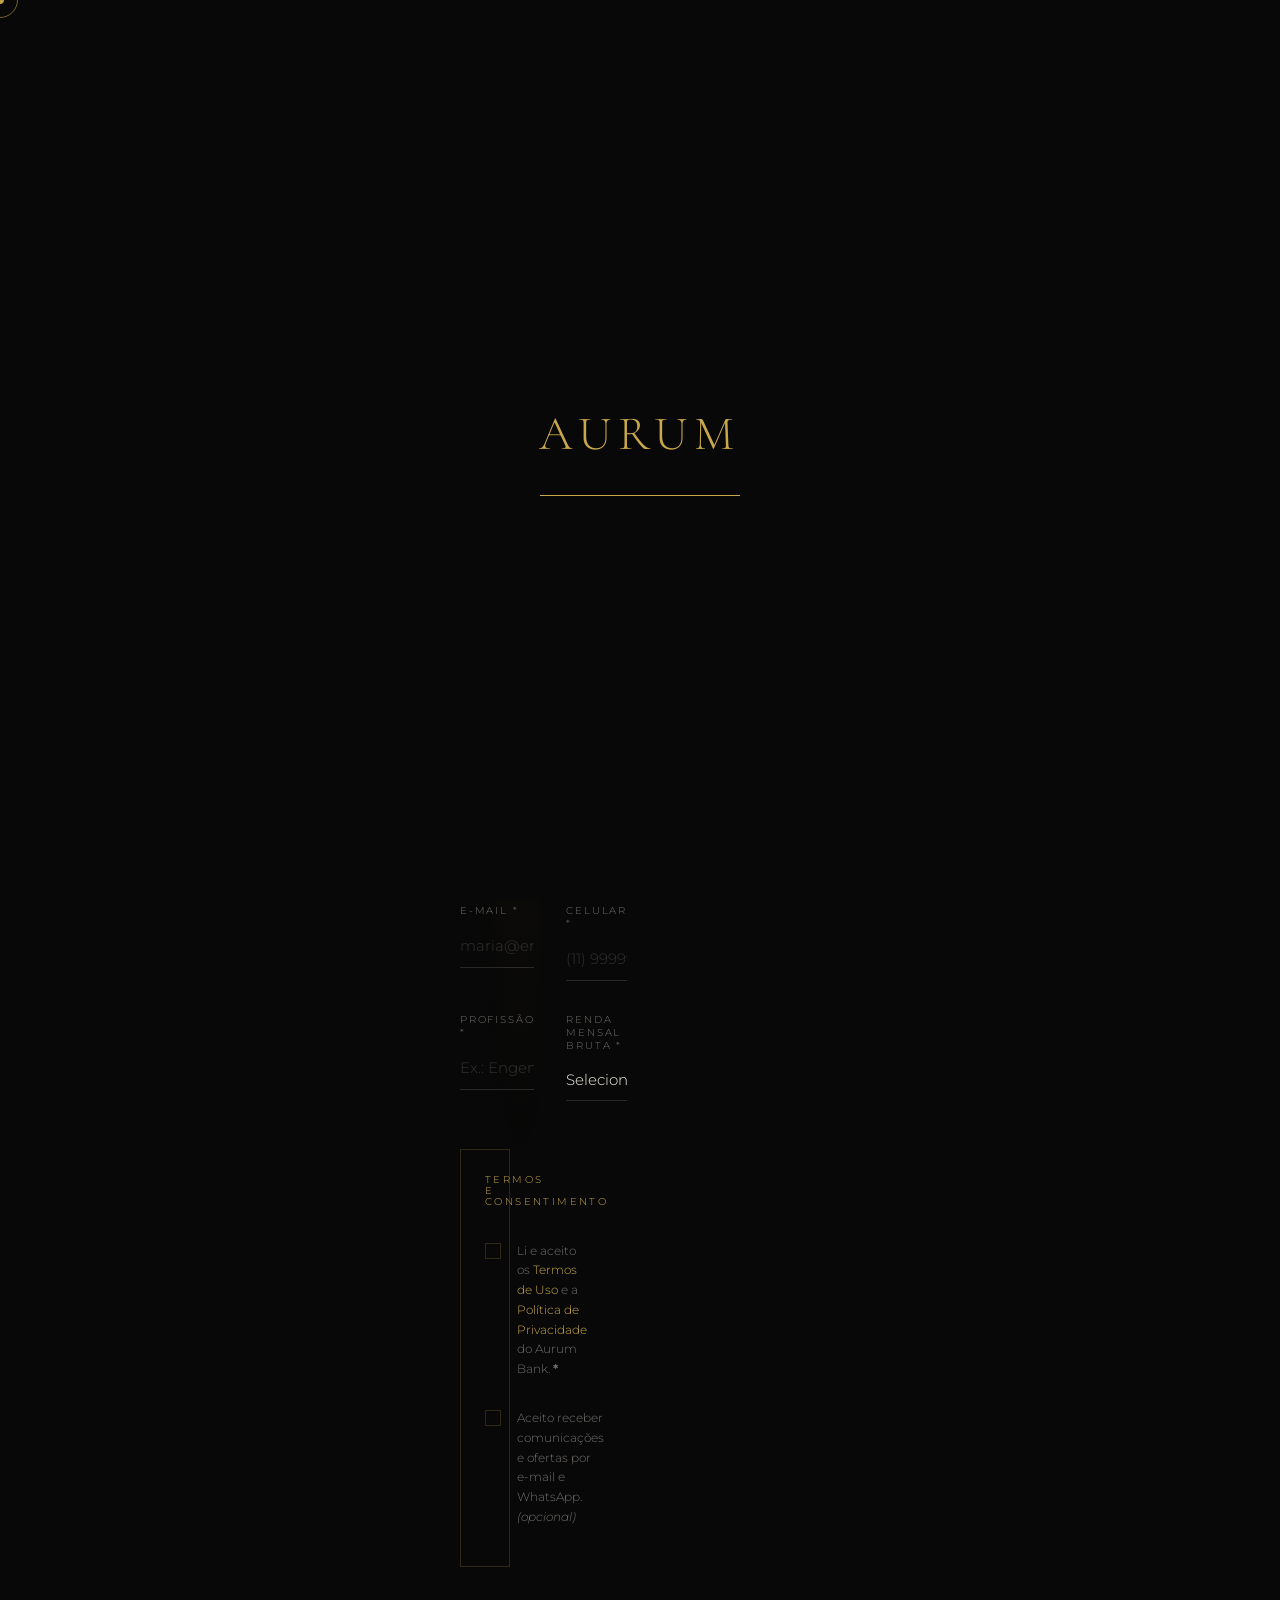
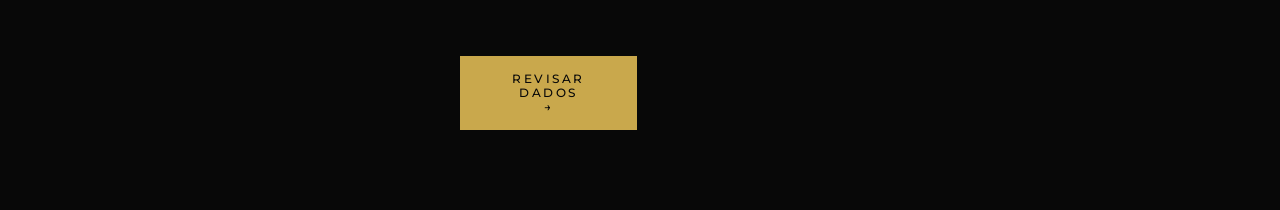
==== cadastro.html @ 5c45ebaf "terceira commit" ====
<!DOCTYPE html>
<html lang="pt-BR">
<head>
<meta charset="UTF-8">
<meta name="viewport" content="width=device-width, initial-scale=1.0">
<title>AURUM BANK — Cadastro de Cliente</title>
<link href="https://fonts.googleapis.com/css2?family=Cormorant+Garamond:ital,wght@0,300;0,400;0,600;1,300;1,400&family=Montserrat:wght@300;400;500;600&display=swap" rel="stylesheet">
<link rel="stylesheet" href="stylecadastro.css">
</head>
<body>
 
<div id="loader">
  <div class="loader-logo">AURUM</div>
  <div class="loader-bar"></div>
</div>
 
<div class="cursor">
  <div class="cursor-dot"></div>
  <div class="cursor-ring"></div>
</div>
 
<nav id="nav">
  <a href="banco_aurum.html" class="nav-logo">AURUM <span>BANK</span></a>
  <a href="banco_aurum.html" class="nav-back">Voltar ao site</a>
</nav>
 
<div class="page">
 
  <aside class="sidebar">
    <div class="sidebar-tag">Novo Cliente</div>
    <h1 class="sidebar-title">Abra sua<br><em>conta agora</em></h1>
    <p class="sidebar-desc">Processo 100% digital, sem burocracia. Preencha seus dados e nossa equipe entrará em contato em até 24 horas.</p>
 
    <div class="steps-nav">
      <div class="step-item active" data-step="1">
        <div class="step-num">1</div>
        <div>
          <div class="step-name">Identificação</div>
          <div class="step-sub">Dados pessoais e adicionais</div>
        </div>
      </div>
      <div class="step-item" data-step="2">
        <div class="step-num">2</div>
        <div>
          <div class="step-name">Revisão & Envio</div>
          <div class="step-sub">Confirme e finalize o cadastro</div>
        </div>
      </div>
    </div>
 
    <div class="progress-track"><div class="progress-fill" id="pBar" style="width:50%"></div></div>
 
    <div class="sidebar-footer">
      <div class="sidebar-secure">Conexão segura · Criptografia 256-bit</div>
    </div>
  </aside>
 
  <main class="main">
 
    <!-- PANEL 1 — Identificação -->
    <div class="panel active" id="panel1">
      <div class="panel-header">
        <div class="panel-step">Etapa 01 / 02</div>
        <h2 class="panel-title">Dados <em>pessoais</em></h2>
      </div>
 
      <div class="section-label">Informações básicas</div>
      <div class="form-grid form-grid-2">
        <div class="field field-full" id="f-nome">
          <label>Nome completo *</label>
          <input type="text" id="nome" placeholder="Ex.: Maria Fernanda Souza">
          <span class="field-error">Informe nome e sobrenome</span>
        </div>
        <div class="field" id="f-cpf">
          <label>CPF *</label>
          <div class="input-row">
            <input type="text" id="cpf" placeholder="000.000.000-00" maxlength="14">
            <div class="cpf-badge" id="cpfBadge"></div>
          </div>
          <span class="field-error">CPF inválido</span>
        </div>
        <div class="field" id="f-nasc">
          <label>Data de nascimento *</label>
          <input type="date" id="nasc">
          <span class="field-error">Informe uma data válida</span>
        </div>
        <div class="field">
          <label>Gênero</label>
          <select id="sexo">
            <option value="">Selecione</option>
            <option>Masculino</option>
            <option>Feminino</option>
            <option>Não-binário</option>
            <option>Prefiro não informar</option>
          </select>
        </div>
        <div class="field field-full">
          <label>Nacionalidade *</label>
          <div class="radio-group">
            <label class="radio-opt selected"><input type="radio" name="nac" value="Brasileiro" checked><div class="radio-dot"><div class="radio-inner"></div></div>Brasileiro</label>
            <label class="radio-opt"><input type="radio" name="nac" value="Estrangeiro"><div class="radio-dot"><div class="radio-inner"></div></div>Estrangeiro</label>
          </div>
        </div>
      </div>
 
      <div class="section-label">Dados adicionais</div>
      <div class="form-grid form-grid-2">
        <div class="field" id="f-email">
          <label>E-mail *</label>
          <input type="email" id="email" placeholder="maria@email.com">
          <span class="field-error">Informe um e-mail válido</span>
        </div>
        <div class="field" id="f-tel">
          <label>Celular *</label>
          <input type="text" id="tel" placeholder="(11) 99999-9999" maxlength="15">
          <span class="field-error">Número inválido</span>
        </div>
        <div class="field" id="f-prof">
          <label>Profissão *</label>
          <input type="text" id="prof" placeholder="Ex.: Engenheiro, Empresário...">
          <span class="field-error">Informe sua profissão</span>
        </div>
        <div class="field" id="f-renda">
          <label>Renda mensal bruta *</label>
          <select id="renda">
            <option value="">Selecione a faixa</option>
            <option>Até R$ 3.000</option>
            <option>R$ 3.001 – R$ 6.000</option>
            <option>R$ 6.001 – R$ 15.000</option>
            <option>R$ 15.001 – R$ 30.000</option>
            <option>R$ 30.001 – R$ 100.000</option>
            <option>Acima de R$ 100.000</option>
          </select>
          <span class="field-error">Selecione sua faixa de renda</span>
        </div>
      </div>
 
      <div class="terms-block">
        <div class="terms-title">Termos e consentimento</div>
        <div class="term-row" id="trTermos">
          <input type="checkbox" id="chkTermos">
          <div class="term-box"><span class="term-tick">✓</span></div>
          <div class="term-label">Li e aceito os <span class="term-gold">Termos de Uso</span> e a <span class="term-gold">Política de Privacidade</span> do Aurum Bank. <strong>*</strong></div>
        </div>
        <div class="term-row" id="trMkt">
          <input type="checkbox" id="chkMkt">
          <div class="term-box"><span class="term-tick">✓</span></div>
          <div class="term-label">Aceito receber comunicações e ofertas por e-mail e WhatsApp. <em>(opcional)</em></div>
        </div>
        <div id="termsErr">Você precisa aceitar os Termos de Uso para continuar.</div>
      </div>
 
      <div class="form-actions">
        <div></div>
        <button class="btn-next" onclick="goReview()">Revisar dados →</button>
      </div>
    </div>
 
    <!-- PANEL 2 — Revisão & Envio -->
    <div class="panel" id="panel2">
      <div class="panel-header">
        <div class="panel-step">Etapa 02 / 02</div>
        <h2 class="panel-title">Revise &amp; <em>confirme</em></h2>
      </div>
 
      <div class="review-hero">
        <div class="review-avatar" id="revAvatar">—</div>
        <div>
          <div class="review-name" id="revNome">—</div>
          <div class="review-badges" id="revBadges"></div>
        </div>
      </div>
 
      <div class="review-block">
        <div class="review-block-title">Informações básicas</div>
        <div id="sumBasico"></div>
      </div>
 
      <div class="review-block">
        <div class="review-block-title">Dados adicionais</div>
        <div id="sumAdicional"></div>
      </div>
 
      <div class="form-actions">
        <button class="btn-back" onclick="goBack()"><span class="line"></span> Corrigir dados</button>
        <button class="btn-next" onclick="submitForm()">Confirmar cadastro ✓</button>
      </div>
    </div>
 
    <!-- SUCCESS -->
    <div class="panel" id="panelOk">
      <div class="success-panel">
        <div class="success-ring"><div class="success-check">✓</div></div>
        <h2 class="success-title">Cadastro<br><em>realizado!</em></h2>
        <p class="success-desc">Suas informações foram recebidas com sucesso. Nossa equipe entrará em contato em até <strong style="color:var(--white);font-weight:400">24 horas</strong> no e-mail informado para concluir a abertura da sua conta.</p>
        <div class="protocol" id="protNum">AURUM-2025-000000</div>
        <div class="success-note">Guarde este número de protocolo para acompanhar o status do seu cadastro.</div>
        <div class="success-actions">
          <a href="banco_aurum.html" class="btn-next" style="text-decoration:none;display:inline-block;">Voltar ao site</a>
          <a href="banco_aurum.html" class="btn-ghost-link">Conhecer planos</a>
        </div>
      </div>
    </div>
 
  </main>
</div>
 
<script src="scriptcadastro.js">
---- stylecadastro.css ----
:root {
    --gold: #C9A84C;
    --gold-light: #E8C97A;
    --gold-dark: #8A6A1F;
    --black: #080808;
    --deep: #0D0D0D;
    --surface: #141414;
    --surface2: #1C1C1C;
    --border: rgba(201,168,76,0.2);
    --white: #F5F0E8;
    --muted: rgba(245,240,232,0.45);
    --error: #E05252;
    --font-display: 'Cormorant Garamond', Georgia, serif;
    --font-body: 'Montserrat', sans-serif;
  }
 
  *, *::before, *::after { margin: 0; padding: 0; box-sizing: border-box; }
  html { scroll-behavior: smooth; }
 
  body {
    background: var(--black);
    color: var(--white);
    font-family: var(--font-body);
    font-weight: 300;
    min-height: 100vh;
    cursor: none;
    overflow-x: hidden;
  }
 
  body::before {
    content: '';
    position: fixed; inset: 0; z-index: 0; pointer-events: none;
    opacity: 0.025;
    background-image: url("data:image/svg+xml,%3Csvg viewBox='0 0 256 256' xmlns='http://www.w3.org/2000/svg'%3E%3Cfilter id='n'%3E%3CfeTurbulence type='fractalNoise' baseFrequency='0.9' numOctaves='4' stitchTiles='stitch'/%3E%3C/filter%3E%3Crect width='100%25' height='100%25' filter='url(%23n)'/%3E%3C/svg%3E");
    background-size: 180px;
  }
 
  .cursor { position: fixed; top: 0; left: 0; pointer-events: none; z-index: 9999; mix-blend-mode: difference; }
  .cursor-dot { width: 8px; height: 8px; background: var(--gold); border-radius: 50%; position: absolute; transform: translate(-50%,-50%); }
  .cursor-ring { width: 36px; height: 36px; border: 1px solid var(--gold); border-radius: 50%; position: absolute; transform: translate(-50%,-50%); transition: all 0.18s ease; opacity: 0.6; }
 
  ::-webkit-scrollbar { width: 4px; }
  ::-webkit-scrollbar-track { background: var(--black); }
  ::-webkit-scrollbar-thumb { background: var(--gold-dark); border-radius: 2px; }
 
  nav {
    position: fixed; top: 0; left: 0; right: 0; z-index: 100;
    display: flex; align-items: center; justify-content: space-between;
    padding: 28px 60px; transition: all 0.4s ease;
  }
  nav.scrolled { background: rgba(8,8,8,0.94); backdrop-filter: blur(20px); padding: 18px 60px; border-bottom: 1px solid var(--border); }
  .nav-logo { font-family: var(--font-display); font-size: 1.7rem; font-weight: 600; letter-spacing: 0.12em; color: var(--gold); text-decoration: none; }
  .nav-logo span { color: var(--white); font-weight: 300; }
  .nav-back { font-size: 0.68rem; letter-spacing: 0.2em; text-transform: uppercase; color: var(--muted); text-decoration: none; display: flex; align-items: center; gap: 10px; transition: color 0.3s; cursor: none; }
  .nav-back:hover { color: var(--white); }
  .nav-back::before { content: '←'; }
 
  #loader { position: fixed; inset: 0; z-index: 9998; background: var(--black); display: flex; align-items: center; justify-content: center; flex-direction: column; gap: 32px; transition: opacity 0.8s ease, visibility 0.8s ease; }
  #loader.hidden { opacity: 0; visibility: hidden; }
  .loader-logo { font-family: var(--font-display); font-size: 3rem; color: var(--gold); letter-spacing: 0.15em; font-weight: 300; }
  .loader-bar { width: 200px; height: 1px; background: var(--border); position: relative; overflow: hidden; }
  .loader-bar::after { content: ''; position: absolute; inset: 0; background: var(--gold); animation: loadBar 1.5s ease forwards; }
  @keyframes loadBar { from { transform: translateX(-100%); } to { transform: translateX(0); } }
 
  .page { min-height: 100vh; display: grid; grid-template-columns: 380px 1fr; }
 
  .sidebar {
    position: fixed; top: 0; left: 0; bottom: 0; width: 380px;
    background: var(--deep); border-right: 1px solid var(--border);
    display: flex; flex-direction: column;
    padding: 120px 52px 52px; z-index: 10; overflow: hidden;
  }
  .sidebar::before {
    content: ''; position: absolute; bottom: -100px; right: -80px;
    width: 300px; height: 300px;
    background: radial-gradient(circle, rgba(201,168,76,0.06) 0%, transparent 70%);
    pointer-events: none;
  }
  .sidebar-tag { font-size: 0.62rem; letter-spacing: 0.3em; text-transform: uppercase; color: var(--gold); margin-bottom: 20px; display: flex; align-items: center; gap: 10px; }
  .sidebar-tag::before { content: ''; display: block; width: 28px; height: 1px; background: var(--gold); }
  .sidebar-title { font-family: var(--font-display); font-size: 2.6rem; font-weight: 300; line-height: 1.1; margin-bottom: 20px; }
  .sidebar-title em { font-style: italic; color: var(--gold); display: block; }
  .sidebar-desc { font-size: 0.75rem; color: var(--muted); line-height: 1.9; margin-bottom: 52px; }
 
  .steps-nav { display: flex; flex-direction: column; }
  .step-item { display: flex; align-items: flex-start; gap: 16px; padding: 18px 0; border-bottom: 1px solid var(--border); opacity: 0.35; transition: opacity 0.4s; }
  .step-item:first-child { border-top: 1px solid var(--border); }
  .step-item.active { opacity: 1; }
  .step-item.done { opacity: 0.65; }
  .step-num { width: 28px; height: 28px; border-radius: 50%; border: 1px solid var(--border); display: flex; align-items: center; justify-content: center; font-size: 0.65rem; color: var(--muted); flex-shrink: 0; transition: all 0.3s; }
  .step-item.active .step-num { border-color: var(--gold); color: var(--gold); background: rgba(201,168,76,0.08); }
  .step-item.done .step-num { background: var(--gold); border-color: var(--gold); color: var(--black); }
  .step-name { font-size: 0.78rem; font-weight: 500; margin-bottom: 4px; color: var(--muted); }
  .step-item.active .step-name { color: var(--white); }
  .step-sub { font-size: 0.64rem; color: var(--muted); letter-spacing: 0.04em; }
 
  .progress-track { height: 2px; background: var(--border); margin: 32px 0 0; }
  .progress-fill { height: 100%; background: var(--gold); transition: width 0.5s ease; }
  .sidebar-footer { margin-top: auto; }
  .sidebar-secure { display: flex; align-items: center; gap: 10px; font-size: 0.65rem; color: var(--muted); letter-spacing: 0.08em; padding-top: 32px; border-top: 1px solid var(--border); }
  .sidebar-secure::before { content: '🔒'; font-size: 0.8rem; }
 
  .main { margin-left: 380px; min-height: 100vh; padding: 120px 80px 80px; position: relative; }
  .main::before { content: ''; position: absolute; top: 0; right: 0; width: 60%; height: 100%; background: radial-gradient(ellipse 80% 50% at 80% 30%, rgba(201,168,76,0.04) 0%, transparent 70%); pointer-events: none; }
 
  .panel { display: none; animation: panelIn 0.45s ease; }
  .panel.active { display: block; }
  @keyframes panelIn { from { opacity: 0; transform: translateX(24px); } to { opacity: 1; transform: translateX(0); } }
 
  .panel-header { margin-bottom: 52px; }
  .panel-step { font-size: 0.62rem; letter-spacing: 0.3em; text-transform: uppercase; color: var(--gold); margin-bottom: 12px; }
  .panel-title { font-family: var(--font-display); font-size: 2.6rem; font-weight: 300; line-height: 1.1; }
  .panel-title em { font-style: italic; color: var(--gold); }
 
  .section-label { font-size: 0.6rem; letter-spacing: 0.28em; text-transform: uppercase; color: var(--gold); margin-bottom: 28px; margin-top: 48px; padding-bottom: 12px; border-bottom: 1px solid var(--border); }
  .section-label:first-child { margin-top: 0; }
 
  .form-grid { display: grid; gap: 32px; }
  .form-grid-2 { grid-template-columns: 1fr 1fr; }
  .field-full { grid-column: 1 / -1; }
 
  .field { display: flex; flex-direction: column; gap: 8px; }
  .field label { font-size: 0.63rem; letter-spacing: 0.18em; text-transform: uppercase; color: var(--muted); }
  .field.has-error label { color: var(--error); }
  .field input, .field select { background: transparent; border: none; border-bottom: 1px solid rgba(245,240,232,0.14); color: var(--white); font-family: var(--font-body); font-size: 0.92rem; font-weight: 300; padding: 12px 0; outline: none; transition: border-color 0.3s; width: 100%; cursor: none; -webkit-appearance: none; appearance: none; }
  .field select { background: var(--black); }
  .field select option { background: var(--surface2); color: var(--white); }
  .field input::placeholder { color: rgba(245,240,232,0.18); }
  .field input:focus, .field select:focus { border-bottom-color: var(--gold); }
  .field.has-error input, .field.has-error select { border-bottom-color: var(--error); }
  .field-error { font-size: 0.63rem; color: var(--error); display: none; }
  .field.has-error .field-error { display: block; }
 
  .input-row { position: relative; }
  .input-row input { padding-right: 32px; }
  .cpf-badge { position: absolute; right: 0; top: 50%; transform: translateY(-50%); width: 20px; height: 20px; border-radius: 50%; display: none; align-items: center; justify-content: center; font-size: 0.58rem; font-weight: 600; }
 
  .radio-group { display: flex; gap: 10px; flex-wrap: wrap; padding-top: 4px; }
  .radio-opt { display: flex; align-items: center; gap: 10px; border: 1px solid var(--border); padding: 10px 20px; cursor: none; transition: all 0.25s; font-size: 0.76rem; color: var(--muted); }
  .radio-opt input { display: none; }
  .radio-opt.selected { border-color: var(--gold); color: var(--white); background: rgba(201,168,76,0.06); }
  .radio-dot { width: 12px; height: 12px; border-radius: 50%; border: 1px solid currentColor; display: flex; align-items: center; justify-content: center; flex-shrink: 0; }
  .radio-inner { width: 6px; height: 6px; border-radius: 50%; background: var(--gold); display: none; }
  .radio-opt.selected .radio-inner { display: block; }
 
  .terms-block { border: 1px solid var(--border); padding: 24px; margin-top: 48px; }
  .terms-title { font-size: 0.6rem; letter-spacing: 0.25em; text-transform: uppercase; color: var(--gold); margin-bottom: 20px; }
  .term-row { display: flex; align-items: flex-start; gap: 16px; padding: 14px 0; border-bottom: 1px solid var(--border); cursor: none; }
  .term-row:last-child { border-bottom: none; padding-bottom: 0; }
  .term-row input { display: none; }
  .term-box { width: 16px; height: 16px; border: 1px solid var(--border); flex-shrink: 0; margin-top: 2px; display: flex; align-items: center; justify-content: center; transition: all 0.2s; }
  .term-row.checked .term-box { background: var(--gold); border-color: var(--gold); }
  .term-tick { font-size: 0.58rem; color: var(--black); display: none; }
  .term-row.checked .term-tick { display: block; }
  .term-label { font-size: 0.75rem; color: var(--muted); line-height: 1.65; }
  .term-row.checked .term-label { color: var(--white); }
  .term-gold { color: var(--gold); }
  #termsErr { font-size: 0.63rem; color: var(--error); display: none; margin-top: 10px; }
 
  .form-actions { display: flex; align-items: center; justify-content: space-between; padding-top: 44px; margin-top: 44px; border-top: 1px solid var(--border); }
  .btn-back { background: transparent; border: none; color: var(--muted); font-family: var(--font-body); font-size: 0.68rem; letter-spacing: 0.15em; text-transform: uppercase; cursor: none; transition: color 0.3s; display: flex; align-items: center; gap: 12px; }
  .btn-back:hover { color: var(--white); }
  .btn-back .line { display: block; width: 24px; height: 1px; background: currentColor; transition: width 0.3s; }
  .btn-back:hover .line { width: 40px; }
  .btn-next { background: var(--gold); color: var(--black); border: none; padding: 16px 52px; font-family: var(--font-body); font-size: 0.72rem; font-weight: 500; letter-spacing: 0.22em; text-transform: uppercase; cursor: none; transition: opacity 0.3s; }
  .btn-next:hover { opacity: 0.86; }
 
  /* REVIEW */
  .review-hero { display: flex; align-items: center; gap: 24px; margin-bottom: 52px; padding-bottom: 44px; border-bottom: 1px solid var(--border); }
  .review-avatar { width: 72px; height: 72px; border-radius: 50%; background: rgba(201,168,76,0.08); border: 1px solid var(--gold); display: flex; align-items: center; justify-content: center; font-family: var(--font-display); font-size: 1.6rem; color: var(--gold); flex-shrink: 0; }
  .review-name { font-family: var(--font-display); font-size: 2rem; font-weight: 300; margin-bottom: 10px; }
  .review-badges { display: flex; gap: 8px; flex-wrap: wrap; }
  .badge { font-size: 0.58rem; letter-spacing: 0.15em; text-transform: uppercase; padding: 4px 12px; border: 1px solid var(--border); color: var(--muted); }
  .badge-gold { border-color: var(--gold); color: var(--gold); }
 
  .review-block { margin-bottom: 44px; }
  .review-block-title { font-size: 0.6rem; letter-spacing: 0.28em; text-transform: uppercase; color: var(--gold); margin-bottom: 20px; padding-bottom: 12px; border-bottom: 1px solid var(--border); }
  .review-row { display: flex; justify-content: space-between; align-items: baseline; padding: 13px 0; border-bottom: 1px solid rgba(245,240,232,0.06); }
  .review-row:last-child { border-bottom: none; }
  .rk { font-size: 0.66rem; letter-spacing: 0.08em; color: var(--muted); }
  .rv { font-size: 0.8rem; color: var(--white); text-align: right; max-width: 58%; }
 
  /* SUCCESS */
  .success-panel { text-align: center; padding: 80px 0 60px; }
  .success-ring { width: 88px; height: 88px; border: 1px solid var(--gold); border-radius: 50%; margin: 0 auto 44px; display: flex; align-items: center; justify-content: center; position: relative; animation: ringPulse 2.5s ease-in-out infinite; }
  .success-ring::before { content: ''; position: absolute; inset: -10px; border-radius: 50%; border: 1px solid var(--border); }
  @keyframes ringPulse { 0%,100%{ box-shadow: 0 0 0 0 rgba(201,168,76,0.15); } 50%{ box-shadow: 0 0 0 14px rgba(201,168,76,0); } }
  .success-check { font-size: 2.2rem; }
  .success-title { font-family: var(--font-display); font-size: 3.2rem; font-weight: 300; line-height: 1.05; margin-bottom: 20px; }
  .success-title em { font-style: italic; color: var(--gold); display: block; }
  .success-desc { font-size: 0.78rem; color: var(--muted); line-height: 2; max-width: 420px; margin: 0 auto 44px; }
  .protocol { display: inline-block; border: 1px solid var(--border); padding: 16px 40px; margin-bottom: 12px; font-size: 0.82rem; letter-spacing: 0.22em; color: var(--gold); font-family: var(--font-body); }
  .success-note { font-size: 0.67rem; color: var(--muted); margin-bottom: 44px; letter-spacing: 0.05em; }
  .success-actions { display: flex; gap: 16px; justify-content: center; flex-wrap: wrap; }
  .btn-ghost-link { background: transparent; border: 1px solid var(--border); color: var(--muted); padding: 14px 36px; font-family: var(--font-body); font-size: 0.68rem; letter-spacing: 0.18em; text-transform: uppercase; text-decoration: none; transition: all 0.3s; display: inline-block; cursor: none; }
  .btn-ghost-link:hover { border-color: var(--gold); color: var(--white); }
 
  @media (max-width: 1100px) {
    .page { grid-template-columns: 1fr; }
    .sidebar { position: relative; width: 100%; padding: 100px 32px 40px; }
    .main { margin-left: 0; padding: 40px 32px 60px; }
    nav { padding: 20px 32px; }
    nav.scrolled { padding: 14px 32px; }
    .form-grid-2 { grid-template-columns: 1fr; }
  }
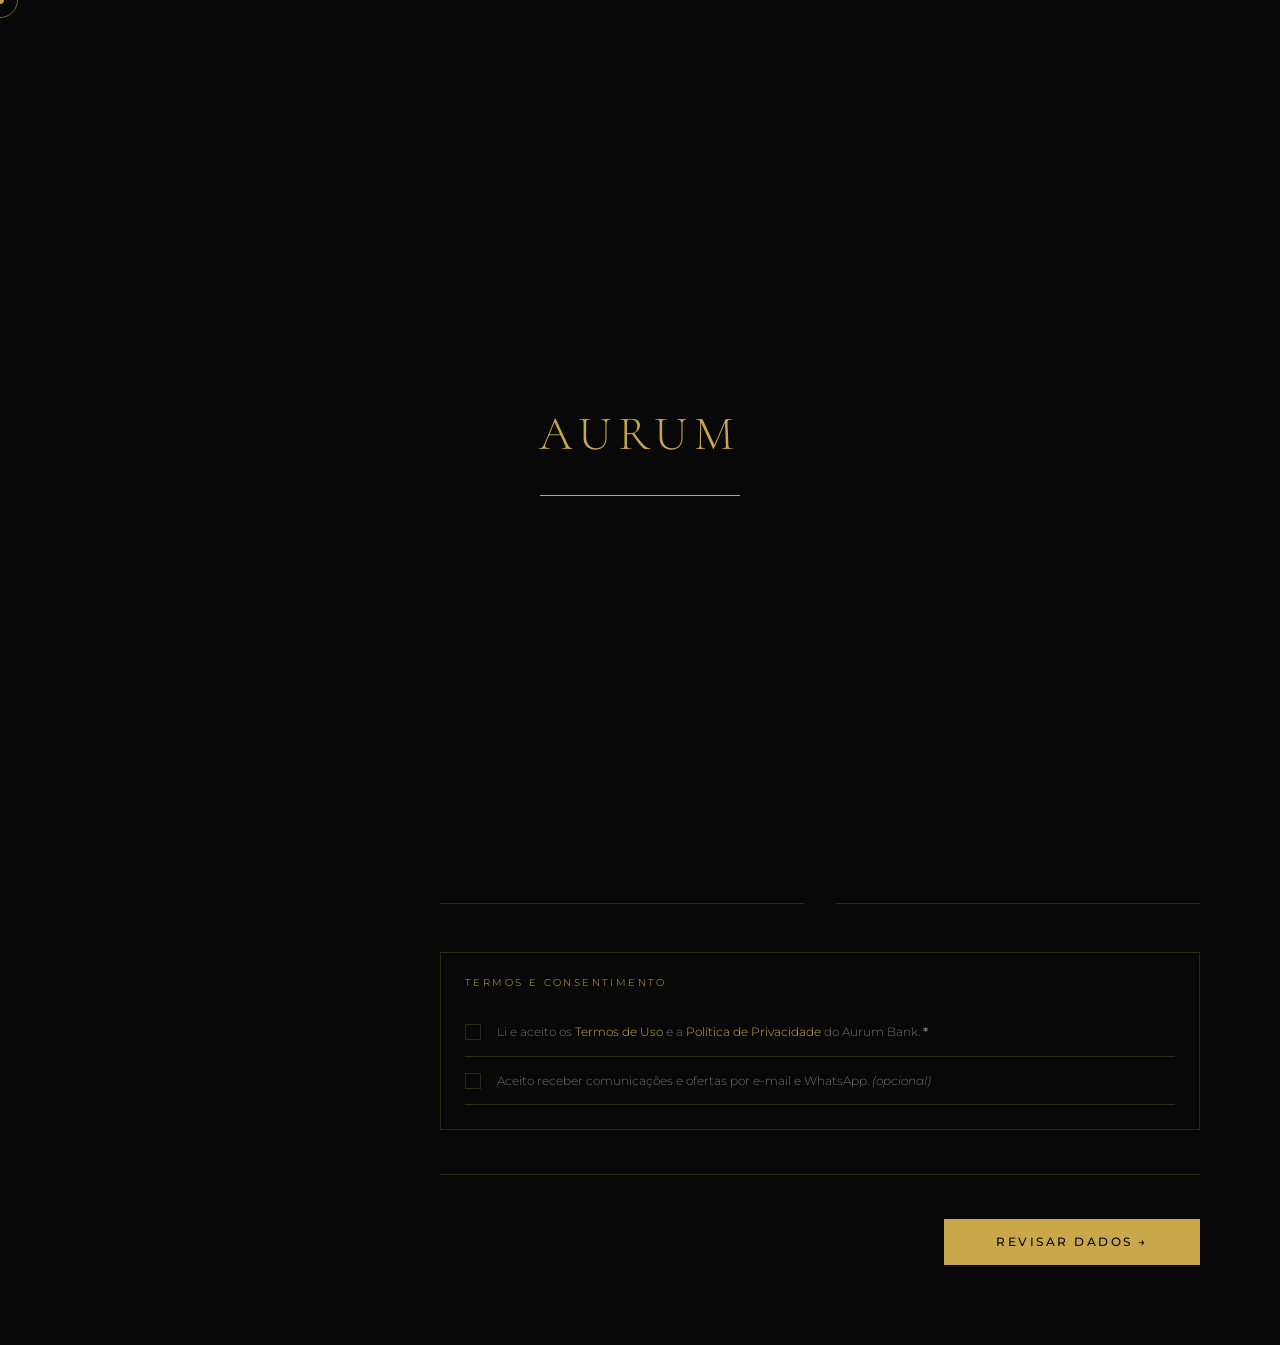
==== commit 136e66c2: "quinta commit" ====
--- a/cadastro.html
+++ b/cadastro.html
@@ -8,29 +8,29 @@
 <link rel="stylesheet" href="stylecadastro.css">
 </head>
 <body>
- 
+
 <div id="loader">
   <div class="loader-logo">AURUM</div>
   <div class="loader-bar"></div>
 </div>
- 
+
 <div class="cursor">
   <div class="cursor-dot"></div>
   <div class="cursor-ring"></div>
 </div>
- 
+
 <nav id="nav">
-  <a href="banco_aurum.html" class="nav-logo">AURUM <span>BANK</span></a>
-  <a href="banco_aurum.html" class="nav-back">Voltar ao site</a>
+  <a href="index.html" class="nav-logo">AURUM <span>BANK</span></a>
+  <a href="index.html" class="nav-back">Voltar ao site</a>
 </nav>
- 
+
 <div class="page">
- 
+
   <aside class="sidebar">
     <div class="sidebar-tag">Novo Cliente</div>
     <h1 class="sidebar-title">Abra sua<br><em>conta agora</em></h1>
     <p class="sidebar-desc">Processo 100% digital, sem burocracia. Preencha seus dados e nossa equipe entrará em contato em até 24 horas.</p>
- 
+
     <div class="steps-nav">
       <div class="step-item active" data-step="1">
         <div class="step-num">1</div>
@@ -47,23 +47,23 @@
         </div>
       </div>
     </div>
- 
+
     <div class="progress-track"><div class="progress-fill" id="pBar" style="width:50%"></div></div>
- 
+
     <div class="sidebar-footer">
       <div class="sidebar-secure">Conexão segura · Criptografia 256-bit</div>
     </div>
   </aside>
- 
+
   <main class="main">
- 
+
     <!-- PANEL 1 — Identificação -->
     <div class="panel active" id="panel1">
       <div class="panel-header">
         <div class="panel-step">Etapa 01 / 02</div>
         <h2 class="panel-title">Dados <em>pessoais</em></h2>
       </div>
- 
+
       <div class="section-label">Informações básicas</div>
       <div class="form-grid form-grid-2">
         <div class="field field-full" id="f-nome">
@@ -102,7 +102,7 @@
           </div>
         </div>
       </div>
- 
+
       <div class="section-label">Dados adicionais</div>
       <div class="form-grid form-grid-2">
         <div class="field" id="f-email">
@@ -134,7 +134,7 @@
           <span class="field-error">Selecione sua faixa de renda</span>
         </div>
       </div>
- 
+
       <div class="terms-block">
         <div class="terms-title">Termos e consentimento</div>
         <div class="term-row" id="trTermos">
@@ -149,20 +149,20 @@
         </div>
         <div id="termsErr">Você precisa aceitar os Termos de Uso para continuar.</div>
       </div>
- 
+
       <div class="form-actions">
         <div></div>
         <button class="btn-next" onclick="goReview()">Revisar dados →</button>
       </div>
     </div>
- 
+
     <!-- PANEL 2 — Revisão & Envio -->
     <div class="panel" id="panel2">
       <div class="panel-header">
         <div class="panel-step">Etapa 02 / 02</div>
         <h2 class="panel-title">Revise &amp; <em>confirme</em></h2>
       </div>
- 
+
       <div class="review-hero">
         <div class="review-avatar" id="revAvatar">—</div>
         <div>
@@ -170,23 +170,23 @@
           <div class="review-badges" id="revBadges"></div>
         </div>
       </div>
- 
+
       <div class="review-block">
         <div class="review-block-title">Informações básicas</div>
         <div id="sumBasico"></div>
       </div>
- 
+
       <div class="review-block">
         <div class="review-block-title">Dados adicionais</div>
         <div id="sumAdicional"></div>
       </div>
- 
+
       <div class="form-actions">
         <button class="btn-back" onclick="goBack()"><span class="line"></span> Corrigir dados</button>
         <button class="btn-next" onclick="submitForm()">Confirmar cadastro ✓</button>
       </div>
     </div>
- 
+
     <!-- SUCCESS -->
     <div class="panel" id="panelOk">
       <div class="success-panel">
@@ -196,13 +196,13 @@
         <div class="protocol" id="protNum">AURUM-2025-000000</div>
         <div class="success-note">Guarde este número de protocolo para acompanhar o status do seu cadastro.</div>
         <div class="success-actions">
-          <a href="banco_aurum.html" class="btn-next" style="text-decoration:none;display:inline-block;">Voltar ao site</a>
-          <a href="banco_aurum.html" class="btn-ghost-link">Conhecer planos</a>
-        </div>
-      </div>
-    </div>
- 
+          <a href="index.html" class="btn-next" style="text-decoration:none;display:inline-block;">Voltar ao site</a>
+          <a href="index.html" class="btn-ghost-link">Conhecer planos</a>
+        </div>
+      </div>
+    </div>
+
   </main>
 </div>
- 
-<script src="scriptcadastro.js">
+
+<script src="scriptcadastro.js"></script>
--- a/stylecadastro.css
+++ b/stylecadastro.css
@@ -1,205 +1,310 @@
-  :root {
-    --gold: #C9A84C;
-    --gold-light: #E8C97A;
-    --gold-dark: #8A6A1F;
-    --black: #080808;
-    --deep: #0D0D0D;
-    --surface: #141414;
-    --surface2: #1C1C1C;
-    --border: rgba(201,168,76,0.2);
-    --white: #F5F0E8;
-    --muted: rgba(245,240,232,0.45);
-    --error: #E05252;
-    --font-display: 'Cormorant Garamond', Georgia, serif;
-    --font-body: 'Montserrat', sans-serif;
+/* ============================================================
+   AURUM BANK — Cadastro de Cliente
+   stylecadastro.css
+   ============================================================ */
+
+:root {
+  --gold: #C9A84C;
+  --gold-light: #E8C97A;
+  --gold-dark: #8A6A1F;
+  --black: #080808;
+  --deep: #0D0D0D;
+  --surface: #141414;
+  --surface2: #1C1C1C;
+  --border: rgba(201,168,76,0.2);
+  --white: #F5F0E8;
+  --muted: rgba(245,240,232,0.45);
+  --error: #E05252;
+  --font-display: 'Cormorant Garamond', Georgia, serif;
+  --font-body: 'Montserrat', sans-serif;
+}
+
+*, *::before, *::after { margin: 0; padding: 0; box-sizing: border-box; }
+html { scroll-behavior: smooth; }
+
+body {
+  background: var(--black);
+  color: var(--white);
+  font-family: var(--font-body);
+  font-weight: 300;
+  min-height: 100vh;
+  cursor: none;
+  overflow-x: hidden;
+}
+
+body::before {
+  content: '';
+  position: fixed; inset: 0; z-index: 0; pointer-events: none;
+  opacity: 0.025;
+  background-image: url("data:image/svg+xml,%3Csvg viewBox='0 0 256 256' xmlns='http://www.w3.org/2000/svg'%3E%3Cfilter id='n'%3E%3CfeTurbulence type='fractalNoise' baseFrequency='0.9' numOctaves='4' stitchTiles='stitch'/%3E%3C/filter%3E%3Crect width='100%25' height='100%25' filter='url(%23n)'/%3E%3C/svg%3E");
+  background-size: 180px;
+}
+
+/* ── CURSOR ── */
+.cursor { position: fixed; top: 0; left: 0; pointer-events: none; z-index: 9999; mix-blend-mode: difference; }
+.cursor-dot { width: 8px; height: 8px; background: var(--gold); border-radius: 50%; position: absolute; transform: translate(-50%,-50%); }
+.cursor-ring { width: 36px; height: 36px; border: 1px solid var(--gold); border-radius: 50%; position: absolute; transform: translate(-50%,-50%); transition: all 0.18s ease; opacity: 0.6; }
+
+/* ── SCROLLBAR ── */
+::-webkit-scrollbar { width: 4px; }
+::-webkit-scrollbar-track { background: var(--black); }
+::-webkit-scrollbar-thumb { background: var(--gold-dark); border-radius: 2px; }
+
+/* ── NAV ── */
+nav {
+  position: fixed; top: 0; left: 0; right: 0; z-index: 100;
+  display: flex; align-items: center; justify-content: space-between;
+  padding: 28px 60px; transition: all 0.4s ease;
+}
+nav.scrolled {
+  background: rgba(8,8,8,0.94);
+  backdrop-filter: blur(20px);
+  padding: 18px 60px;
+  border-bottom: 1px solid var(--border);
+}
+.nav-logo { font-family: var(--font-display); font-size: 1.7rem; font-weight: 600; letter-spacing: 0.12em; color: var(--gold); text-decoration: none; }
+.nav-logo span { color: var(--white); font-weight: 300; }
+.nav-back { font-size: 0.68rem; letter-spacing: 0.2em; text-transform: uppercase; color: var(--muted); text-decoration: none; display: flex; align-items: center; gap: 10px; transition: color 0.3s; cursor: none; }
+.nav-back:hover { color: var(--white); }
+.nav-back::before { content: '←'; }
+
+/* ── LOADER ── */
+#loader {
+  position: fixed; inset: 0; z-index: 9998;
+  background: var(--black);
+  display: flex; align-items: center; justify-content: center;
+  flex-direction: column; gap: 32px;
+  transition: opacity 0.8s ease, visibility 0.8s ease;
+}
+#loader.hidden { opacity: 0; visibility: hidden; }
+.loader-logo { font-family: var(--font-display); font-size: 3rem; color: var(--gold); letter-spacing: 0.15em; font-weight: 300; }
+.loader-bar { width: 200px; height: 1px; background: var(--border); position: relative; overflow: hidden; }
+.loader-bar::after { content: ''; position: absolute; inset: 0; background: var(--gold); animation: loadBar 1.5s ease forwards; }
+@keyframes loadBar { from { transform: translateX(-100%); } to { transform: translateX(0); } }
+
+/* ── LAYOUT ──
+   A sidebar é position:fixed, então o .page não precisa de grid.
+   O .main usa margin-left + width para ocupar o espaço restante.
+*/
+.page {
+  min-height: 100vh;
+}
+
+.sidebar {
+  position: fixed;
+  top: 0; left: 0; bottom: 0;
+  width: 360px;
+  background: var(--deep);
+  border-right: 1px solid var(--border);
+  display: flex; flex-direction: column;
+  padding: 120px 48px 48px;
+  z-index: 10;
+  overflow-y: auto;
+  overflow-x: hidden;
+}
+.sidebar::before {
+  content: ''; position: absolute; bottom: -100px; right: -80px;
+  width: 300px; height: 300px;
+  background: radial-gradient(circle, rgba(201,168,76,0.06) 0%, transparent 70%);
+  pointer-events: none;
+}
+
+.main {
+  margin-left: 360px;
+  width: calc(100% - 360px);
+  min-height: 100vh;
+  padding: 120px 80px 80px;
+  position: relative;
+}
+.main::before {
+  content: ''; position: absolute; top: 0; right: 0; width: 60%; height: 100%;
+  background: radial-gradient(ellipse 80% 50% at 80% 30%, rgba(201,168,76,0.04) 0%, transparent 70%);
+  pointer-events: none;
+}
+
+/* ── SIDEBAR CONTEÚDO ── */
+.sidebar-tag { font-size: 0.62rem; letter-spacing: 0.3em; text-transform: uppercase; color: var(--gold); margin-bottom: 20px; display: flex; align-items: center; gap: 10px; }
+.sidebar-tag::before { content: ''; display: block; width: 28px; height: 1px; background: var(--gold); }
+.sidebar-title { font-family: var(--font-display); font-size: 2.4rem; font-weight: 300; line-height: 1.1; margin-bottom: 20px; }
+.sidebar-title em { font-style: italic; color: var(--gold); display: block; }
+.sidebar-desc { font-size: 0.74rem; color: var(--muted); line-height: 1.9; margin-bottom: 48px; }
+
+.steps-nav { display: flex; flex-direction: column; }
+.step-item { display: flex; align-items: flex-start; gap: 16px; padding: 16px 0; border-bottom: 1px solid var(--border); opacity: 0.35; transition: opacity 0.4s; }
+.step-item:first-child { border-top: 1px solid var(--border); }
+.step-item.active { opacity: 1; }
+.step-item.done { opacity: 0.65; }
+.step-num { width: 28px; height: 28px; border-radius: 50%; border: 1px solid var(--border); display: flex; align-items: center; justify-content: center; font-size: 0.65rem; color: var(--muted); flex-shrink: 0; transition: all 0.3s; }
+.step-item.active .step-num { border-color: var(--gold); color: var(--gold); background: rgba(201,168,76,0.08); }
+.step-item.done .step-num { background: var(--gold); border-color: var(--gold); color: var(--black); }
+.step-name { font-size: 0.76rem; font-weight: 500; margin-bottom: 3px; color: var(--muted); }
+.step-item.active .step-name { color: var(--white); }
+.step-sub { font-size: 0.62rem; color: var(--muted); letter-spacing: 0.04em; }
+
+.progress-track { height: 2px; background: var(--border); margin: 28px 0 0; }
+.progress-fill { height: 100%; background: var(--gold); transition: width 0.5s ease; }
+.sidebar-footer { margin-top: auto; }
+.sidebar-secure { display: flex; align-items: center; gap: 10px; font-size: 0.64rem; color: var(--muted); letter-spacing: 0.06em; padding-top: 28px; border-top: 1px solid var(--border); }
+.sidebar-secure::before { content: '🔒'; font-size: 0.8rem; }
+
+/* ── PANELS ── */
+.panel { display: none; animation: panelIn 0.45s ease; }
+.panel.active { display: block; }
+@keyframes panelIn { from { opacity: 0; transform: translateX(24px); } to { opacity: 1; transform: translateX(0); } }
+
+.panel-header { margin-bottom: 52px; }
+.panel-step { font-size: 0.62rem; letter-spacing: 0.3em; text-transform: uppercase; color: var(--gold); margin-bottom: 12px; }
+.panel-title { font-family: var(--font-display); font-size: 2.6rem; font-weight: 300; line-height: 1.1; }
+.panel-title em { font-style: italic; color: var(--gold); }
+
+/* ── SECTION LABEL ── */
+.section-label {
+  font-size: 0.6rem; letter-spacing: 0.28em; text-transform: uppercase;
+  color: var(--gold); margin-bottom: 28px; margin-top: 48px;
+  padding-bottom: 12px; border-bottom: 1px solid var(--border);
+}
+.section-label:first-child { margin-top: 0; }
+
+/* ── FORM GRID ── */
+.form-grid { display: grid; gap: 32px; }
+.form-grid-2 { grid-template-columns: 1fr 1fr; }
+.field-full { grid-column: 1 / -1; }
+
+/* ── FIELDS ── */
+.field { display: flex; flex-direction: column; gap: 8px; }
+.field label { font-size: 0.63rem; letter-spacing: 0.18em; text-transform: uppercase; color: var(--muted); }
+.field.has-error label { color: var(--error); }
+
+.field input,
+.field select {
+  background: transparent;
+  border: none;
+  border-bottom: 1px solid rgba(245,240,232,0.14);
+  color: var(--white);
+  font-family: var(--font-body);
+  font-size: 0.92rem;
+  font-weight: 300;
+  padding: 12px 0;
+  outline: none;
+  transition: border-color 0.3s;
+  width: 100%;
+  cursor: none;
+  -webkit-appearance: none;
+  appearance: none;
+}
+.field select { background: var(--black); }
+.field select option { background: var(--surface2); color: var(--white); }
+.field input::placeholder { color: rgba(245,240,232,0.18); }
+.field input:focus,
+.field select:focus { border-bottom-color: var(--gold); }
+.field.has-error input,
+.field.has-error select { border-bottom-color: var(--error); }
+.field-error { font-size: 0.63rem; color: var(--error); display: none; }
+.field.has-error .field-error { display: block; }
+
+.input-row { position: relative; }
+.input-row input { padding-right: 32px; }
+.cpf-badge {
+  position: absolute; right: 0; top: 50%; transform: translateY(-50%);
+  width: 20px; height: 20px; border-radius: 50%;
+  display: none; align-items: center; justify-content: center;
+  font-size: 0.58rem; font-weight: 600;
+}
+
+/* ── RADIO ── */
+.radio-group { display: flex; gap: 10px; flex-wrap: wrap; padding-top: 4px; }
+.radio-opt {
+  display: flex; align-items: center; gap: 10px;
+  border: 1px solid var(--border); padding: 10px 20px;
+  cursor: none; transition: all 0.25s; font-size: 0.76rem; color: var(--muted);
+}
+.radio-opt input { display: none; }
+.radio-opt.selected { border-color: var(--gold); color: var(--white); background: rgba(201,168,76,0.06); }
+.radio-dot { width: 12px; height: 12px; border-radius: 50%; border: 1px solid currentColor; display: flex; align-items: center; justify-content: center; flex-shrink: 0; }
+.radio-inner { width: 6px; height: 6px; border-radius: 50%; background: var(--gold); display: none; }
+.radio-opt.selected .radio-inner { display: block; }
+
+/* ── TERMS ── */
+.terms-block { border: 1px solid var(--border); padding: 24px; margin-top: 48px; }
+.terms-title { font-size: 0.6rem; letter-spacing: 0.25em; text-transform: uppercase; color: var(--gold); margin-bottom: 20px; }
+.term-row { display: flex; align-items: flex-start; gap: 16px; padding: 14px 0; border-bottom: 1px solid var(--border); cursor: none; }
+.term-row:last-child { border-bottom: none; padding-bottom: 0; }
+.term-row input { display: none; }
+.term-box { width: 16px; height: 16px; border: 1px solid var(--border); flex-shrink: 0; margin-top: 2px; display: flex; align-items: center; justify-content: center; transition: all 0.2s; }
+.term-row.checked .term-box { background: var(--gold); border-color: var(--gold); }
+.term-tick { font-size: 0.58rem; color: var(--black); display: none; }
+.term-row.checked .term-tick { display: block; }
+.term-label { font-size: 0.75rem; color: var(--muted); line-height: 1.65; }
+.term-row.checked .term-label { color: var(--white); }
+.term-gold { color: var(--gold); }
+#termsErr { font-size: 0.63rem; color: var(--error); display: none; margin-top: 10px; }
+
+/* ── ACTIONS ── */
+.form-actions {
+  display: flex; align-items: center; justify-content: space-between;
+  padding-top: 44px; margin-top: 44px; border-top: 1px solid var(--border);
+}
+.btn-back {
+  background: transparent; border: none; color: var(--muted);
+  font-family: var(--font-body); font-size: 0.68rem;
+  letter-spacing: 0.15em; text-transform: uppercase;
+  cursor: none; transition: color 0.3s;
+  display: flex; align-items: center; gap: 12px;
+}
+.btn-back:hover { color: var(--white); }
+.btn-back .line { display: block; width: 24px; height: 1px; background: currentColor; transition: width 0.3s; }
+.btn-back:hover .line { width: 40px; }
+.btn-next {
+  background: var(--gold); color: var(--black); border: none;
+  padding: 16px 52px; font-family: var(--font-body);
+  font-size: 0.72rem; font-weight: 500; letter-spacing: 0.22em;
+  text-transform: uppercase; cursor: none; transition: opacity 0.3s;
+}
+.btn-next:hover { opacity: 0.86; }
+
+/* ── REVIEW ── */
+.review-hero { display: flex; align-items: center; gap: 24px; margin-bottom: 52px; padding-bottom: 44px; border-bottom: 1px solid var(--border); }
+.review-avatar { width: 72px; height: 72px; border-radius: 50%; background: rgba(201,168,76,0.08); border: 1px solid var(--gold); display: flex; align-items: center; justify-content: center; font-family: var(--font-display); font-size: 1.6rem; color: var(--gold); flex-shrink: 0; }
+.review-name { font-family: var(--font-display); font-size: 2rem; font-weight: 300; margin-bottom: 10px; }
+.review-badges { display: flex; gap: 8px; flex-wrap: wrap; }
+.badge { font-size: 0.58rem; letter-spacing: 0.15em; text-transform: uppercase; padding: 4px 12px; border: 1px solid var(--border); color: var(--muted); }
+.badge-gold { border-color: var(--gold); color: var(--gold); }
+
+.review-block { margin-bottom: 44px; }
+.review-block-title { font-size: 0.6rem; letter-spacing: 0.28em; text-transform: uppercase; color: var(--gold); margin-bottom: 20px; padding-bottom: 12px; border-bottom: 1px solid var(--border); }
+.review-row { display: flex; justify-content: space-between; align-items: baseline; padding: 13px 0; border-bottom: 1px solid rgba(245,240,232,0.06); }
+.review-row:last-child { border-bottom: none; }
+.rk { font-size: 0.66rem; letter-spacing: 0.08em; color: var(--muted); }
+.rv { font-size: 0.8rem; color: var(--white); text-align: right; max-width: 58%; }
+
+/* ── SUCCESS ── */
+.success-panel { text-align: center; padding: 80px 0 60px; }
+.success-ring { width: 88px; height: 88px; border: 1px solid var(--gold); border-radius: 50%; margin: 0 auto 44px; display: flex; align-items: center; justify-content: center; position: relative; animation: ringPulse 2.5s ease-in-out infinite; }
+.success-ring::before { content: ''; position: absolute; inset: -10px; border-radius: 50%; border: 1px solid var(--border); }
+@keyframes ringPulse { 0%,100% { box-shadow: 0 0 0 0 rgba(201,168,76,0.15); } 50% { box-shadow: 0 0 0 14px rgba(201,168,76,0); } }
+.success-check { font-size: 2.2rem; }
+.success-title { font-family: var(--font-display); font-size: 3.2rem; font-weight: 300; line-height: 1.05; margin-bottom: 20px; }
+.success-title em { font-style: italic; color: var(--gold); display: block; }
+.success-desc { font-size: 0.78rem; color: var(--muted); line-height: 2; max-width: 420px; margin: 0 auto 44px; }
+.protocol { display: inline-block; border: 1px solid var(--border); padding: 16px 40px; margin-bottom: 12px; font-size: 0.82rem; letter-spacing: 0.22em; color: var(--gold); font-family: var(--font-body); }
+.success-note { font-size: 0.67rem; color: var(--muted); margin-bottom: 44px; letter-spacing: 0.05em; }
+.success-actions { display: flex; gap: 16px; justify-content: center; flex-wrap: wrap; }
+.btn-ghost-link { background: transparent; border: 1px solid var(--border); color: var(--muted); padding: 14px 36px; font-family: var(--font-body); font-size: 0.68rem; letter-spacing: 0.18em; text-transform: uppercase; text-decoration: none; transition: all 0.3s; display: inline-block; cursor: none; }
+.btn-ghost-link:hover { border-color: var(--gold); color: var(--white); }
+
+/* ── RESPONSIVE ── */
+@media (max-width: 1100px) {
+  .sidebar {
+    position: relative;
+    width: 100%;
+    padding: 100px 32px 40px;
   }
- 
-  *, *::before, *::after { margin: 0; padding: 0; box-sizing: border-box; }
-  html { scroll-behavior: smooth; }
- 
-  body {
-    background: var(--black);
-    color: var(--white);
-    font-family: var(--font-body);
-    font-weight: 300;
-    min-height: 100vh;
-    cursor: none;
-    overflow-x: hidden;
+  .main {
+    margin-left: 0;
+    width: 100%;
+    padding: 40px 32px 60px;
   }
- 
-  body::before {
-    content: '';
-    position: fixed; inset: 0; z-index: 0; pointer-events: none;
-    opacity: 0.025;
-    background-image: url("data:image/svg+xml,%3Csvg viewBox='0 0 256 256' xmlns='http://www.w3.org/2000/svg'%3E%3Cfilter id='n'%3E%3CfeTurbulence type='fractalNoise' baseFrequency='0.9' numOctaves='4' stitchTiles='stitch'/%3E%3C/filter%3E%3Crect width='100%25' height='100%25' filter='url(%23n)'/%3E%3C/svg%3E");
-    background-size: 180px;
-  }
- 
-  .cursor { position: fixed; top: 0; left: 0; pointer-events: none; z-index: 9999; mix-blend-mode: difference; }
-  .cursor-dot { width: 8px; height: 8px; background: var(--gold); border-radius: 50%; position: absolute; transform: translate(-50%,-50%); }
-  .cursor-ring { width: 36px; height: 36px; border: 1px solid var(--gold); border-radius: 50%; position: absolute; transform: translate(-50%,-50%); transition: all 0.18s ease; opacity: 0.6; }
- 
-  ::-webkit-scrollbar { width: 4px; }
-  ::-webkit-scrollbar-track { background: var(--black); }
-  ::-webkit-scrollbar-thumb { background: var(--gold-dark); border-radius: 2px; }
- 
-  nav {
-    position: fixed; top: 0; left: 0; right: 0; z-index: 100;
-    display: flex; align-items: center; justify-content: space-between;
-    padding: 28px 60px; transition: all 0.4s ease;
-  }
-  nav.scrolled { background: rgba(8,8,8,0.94); backdrop-filter: blur(20px); padding: 18px 60px; border-bottom: 1px solid var(--border); }
-  .nav-logo { font-family: var(--font-display); font-size: 1.7rem; font-weight: 600; letter-spacing: 0.12em; color: var(--gold); text-decoration: none; }
-  .nav-logo span { color: var(--white); font-weight: 300; }
-  .nav-back { font-size: 0.68rem; letter-spacing: 0.2em; text-transform: uppercase; color: var(--muted); text-decoration: none; display: flex; align-items: center; gap: 10px; transition: color 0.3s; cursor: none; }
-  .nav-back:hover { color: var(--white); }
-  .nav-back::before { content: '←'; }
- 
-  #loader { position: fixed; inset: 0; z-index: 9998; background: var(--black); display: flex; align-items: center; justify-content: center; flex-direction: column; gap: 32px; transition: opacity 0.8s ease, visibility 0.8s ease; }
-  #loader.hidden { opacity: 0; visibility: hidden; }
-  .loader-logo { font-family: var(--font-display); font-size: 3rem; color: var(--gold); letter-spacing: 0.15em; font-weight: 300; }
-  .loader-bar { width: 200px; height: 1px; background: var(--border); position: relative; overflow: hidden; }
-  .loader-bar::after { content: ''; position: absolute; inset: 0; background: var(--gold); animation: loadBar 1.5s ease forwards; }
-  @keyframes loadBar { from { transform: translateX(-100%); } to { transform: translateX(0); } }
- 
-  .page { min-height: 100vh; display: grid; grid-template-columns: 380px 1fr; }
- 
-  .sidebar {
-    position: fixed; top: 0; left: 0; bottom: 0; width: 380px;
-    background: var(--deep); border-right: 1px solid var(--border);
-    display: flex; flex-direction: column;
-    padding: 120px 52px 52px; z-index: 10; overflow: hidden;
-  }
-  .sidebar::before {
-    content: ''; position: absolute; bottom: -100px; right: -80px;
-    width: 300px; height: 300px;
-    background: radial-gradient(circle, rgba(201,168,76,0.06) 0%, transparent 70%);
-    pointer-events: none;
-  }
-  .sidebar-tag { font-size: 0.62rem; letter-spacing: 0.3em; text-transform: uppercase; color: var(--gold); margin-bottom: 20px; display: flex; align-items: center; gap: 10px; }
-  .sidebar-tag::before { content: ''; display: block; width: 28px; height: 1px; background: var(--gold); }
-  .sidebar-title { font-family: var(--font-display); font-size: 2.6rem; font-weight: 300; line-height: 1.1; margin-bottom: 20px; }
-  .sidebar-title em { font-style: italic; color: var(--gold); display: block; }
-  .sidebar-desc { font-size: 0.75rem; color: var(--muted); line-height: 1.9; margin-bottom: 52px; }
- 
-  .steps-nav { display: flex; flex-direction: column; }
-  .step-item { display: flex; align-items: flex-start; gap: 16px; padding: 18px 0; border-bottom: 1px solid var(--border); opacity: 0.35; transition: opacity 0.4s; }
-  .step-item:first-child { border-top: 1px solid var(--border); }
-  .step-item.active { opacity: 1; }
-  .step-item.done { opacity: 0.65; }
-  .step-num { width: 28px; height: 28px; border-radius: 50%; border: 1px solid var(--border); display: flex; align-items: center; justify-content: center; font-size: 0.65rem; color: var(--muted); flex-shrink: 0; transition: all 0.3s; }
-  .step-item.active .step-num { border-color: var(--gold); color: var(--gold); background: rgba(201,168,76,0.08); }
-  .step-item.done .step-num { background: var(--gold); border-color: var(--gold); color: var(--black); }
-  .step-name { font-size: 0.78rem; font-weight: 500; margin-bottom: 4px; color: var(--muted); }
-  .step-item.active .step-name { color: var(--white); }
-  .step-sub { font-size: 0.64rem; color: var(--muted); letter-spacing: 0.04em; }
- 
-  .progress-track { height: 2px; background: var(--border); margin: 32px 0 0; }
-  .progress-fill { height: 100%; background: var(--gold); transition: width 0.5s ease; }
-  .sidebar-footer { margin-top: auto; }
-  .sidebar-secure { display: flex; align-items: center; gap: 10px; font-size: 0.65rem; color: var(--muted); letter-spacing: 0.08em; padding-top: 32px; border-top: 1px solid var(--border); }
-  .sidebar-secure::before { content: '🔒'; font-size: 0.8rem; }
- 
-  .main { margin-left: 380px; min-height: 100vh; padding: 120px 80px 80px; position: relative; }
-  .main::before { content: ''; position: absolute; top: 0; right: 0; width: 60%; height: 100%; background: radial-gradient(ellipse 80% 50% at 80% 30%, rgba(201,168,76,0.04) 0%, transparent 70%); pointer-events: none; }
- 
-  .panel { display: none; animation: panelIn 0.45s ease; }
-  .panel.active { display: block; }
-  @keyframes panelIn { from { opacity: 0; transform: translateX(24px); } to { opacity: 1; transform: translateX(0); } }
- 
-  .panel-header { margin-bottom: 52px; }
-  .panel-step { font-size: 0.62rem; letter-spacing: 0.3em; text-transform: uppercase; color: var(--gold); margin-bottom: 12px; }
-  .panel-title { font-family: var(--font-display); font-size: 2.6rem; font-weight: 300; line-height: 1.1; }
-  .panel-title em { font-style: italic; color: var(--gold); }
- 
-  .section-label { font-size: 0.6rem; letter-spacing: 0.28em; text-transform: uppercase; color: var(--gold); margin-bottom: 28px; margin-top: 48px; padding-bottom: 12px; border-bottom: 1px solid var(--border); }
-  .section-label:first-child { margin-top: 0; }
- 
-  .form-grid { display: grid; gap: 32px; }
-  .form-grid-2 { grid-template-columns: 1fr 1fr; }
-  .field-full { grid-column: 1 / -1; }
- 
-  .field { display: flex; flex-direction: column; gap: 8px; }
-  .field label { font-size: 0.63rem; letter-spacing: 0.18em; text-transform: uppercase; color: var(--muted); }
-  .field.has-error label { color: var(--error); }
-  .field input, .field select { background: transparent; border: none; border-bottom: 1px solid rgba(245,240,232,0.14); color: var(--white); font-family: var(--font-body); font-size: 0.92rem; font-weight: 300; padding: 12px 0; outline: none; transition: border-color 0.3s; width: 100%; cursor: none; -webkit-appearance: none; appearance: none; }
-  .field select { background: var(--black); }
-  .field select option { background: var(--surface2); color: var(--white); }
-  .field input::placeholder { color: rgba(245,240,232,0.18); }
-  .field input:focus, .field select:focus { border-bottom-color: var(--gold); }
-  .field.has-error input, .field.has-error select { border-bottom-color: var(--error); }
-  .field-error { font-size: 0.63rem; color: var(--error); display: none; }
-  .field.has-error .field-error { display: block; }
- 
-  .input-row { position: relative; }
-  .input-row input { padding-right: 32px; }
-  .cpf-badge { position: absolute; right: 0; top: 50%; transform: translateY(-50%); width: 20px; height: 20px; border-radius: 50%; display: none; align-items: center; justify-content: center; font-size: 0.58rem; font-weight: 600; }
- 
-  .radio-group { display: flex; gap: 10px; flex-wrap: wrap; padding-top: 4px; }
-  .radio-opt { display: flex; align-items: center; gap: 10px; border: 1px solid var(--border); padding: 10px 20px; cursor: none; transition: all 0.25s; font-size: 0.76rem; color: var(--muted); }
-  .radio-opt input { display: none; }
-  .radio-opt.selected { border-color: var(--gold); color: var(--white); background: rgba(201,168,76,0.06); }
-  .radio-dot { width: 12px; height: 12px; border-radius: 50%; border: 1px solid currentColor; display: flex; align-items: center; justify-content: center; flex-shrink: 0; }
-  .radio-inner { width: 6px; height: 6px; border-radius: 50%; background: var(--gold); display: none; }
-  .radio-opt.selected .radio-inner { display: block; }
- 
-  .terms-block { border: 1px solid var(--border); padding: 24px; margin-top: 48px; }
-  .terms-title { font-size: 0.6rem; letter-spacing: 0.25em; text-transform: uppercase; color: var(--gold); margin-bottom: 20px; }
-  .term-row { display: flex; align-items: flex-start; gap: 16px; padding: 14px 0; border-bottom: 1px solid var(--border); cursor: none; }
-  .term-row:last-child { border-bottom: none; padding-bottom: 0; }
-  .term-row input { display: none; }
-  .term-box { width: 16px; height: 16px; border: 1px solid var(--border); flex-shrink: 0; margin-top: 2px; display: flex; align-items: center; justify-content: center; transition: all 0.2s; }
-  .term-row.checked .term-box { background: var(--gold); border-color: var(--gold); }
-  .term-tick { font-size: 0.58rem; color: var(--black); display: none; }
-  .term-row.checked .term-tick { display: block; }
-  .term-label { font-size: 0.75rem; color: var(--muted); line-height: 1.65; }
-  .term-row.checked .term-label { color: var(--white); }
-  .term-gold { color: var(--gold); }
-  #termsErr { font-size: 0.63rem; color: var(--error); display: none; margin-top: 10px; }
- 
-  .form-actions { display: flex; align-items: center; justify-content: space-between; padding-top: 44px; margin-top: 44px; border-top: 1px solid var(--border); }
-  .btn-back { background: transparent; border: none; color: var(--muted); font-family: var(--font-body); font-size: 0.68rem; letter-spacing: 0.15em; text-transform: uppercase; cursor: none; transition: color 0.3s; display: flex; align-items: center; gap: 12px; }
-  .btn-back:hover { color: var(--white); }
-  .btn-back .line { display: block; width: 24px; height: 1px; background: currentColor; transition: width 0.3s; }
-  .btn-back:hover .line { width: 40px; }
-  .btn-next { background: var(--gold); color: var(--black); border: none; padding: 16px 52px; font-family: var(--font-body); font-size: 0.72rem; font-weight: 500; letter-spacing: 0.22em; text-transform: uppercase; cursor: none; transition: opacity 0.3s; }
-  .btn-next:hover { opacity: 0.86; }
- 
-  /* REVIEW */
-  .review-hero { display: flex; align-items: center; gap: 24px; margin-bottom: 52px; padding-bottom: 44px; border-bottom: 1px solid var(--border); }
-  .review-avatar { width: 72px; height: 72px; border-radius: 50%; background: rgba(201,168,76,0.08); border: 1px solid var(--gold); display: flex; align-items: center; justify-content: center; font-family: var(--font-display); font-size: 1.6rem; color: var(--gold); flex-shrink: 0; }
-  .review-name { font-family: var(--font-display); font-size: 2rem; font-weight: 300; margin-bottom: 10px; }
-  .review-badges { display: flex; gap: 8px; flex-wrap: wrap; }
-  .badge { font-size: 0.58rem; letter-spacing: 0.15em; text-transform: uppercase; padding: 4px 12px; border: 1px solid var(--border); color: var(--muted); }
-  .badge-gold { border-color: var(--gold); color: var(--gold); }
- 
-  .review-block { margin-bottom: 44px; }
-  .review-block-title { font-size: 0.6rem; letter-spacing: 0.28em; text-transform: uppercase; color: var(--gold); margin-bottom: 20px; padding-bottom: 12px; border-bottom: 1px solid var(--border); }
-  .review-row { display: flex; justify-content: space-between; align-items: baseline; padding: 13px 0; border-bottom: 1px solid rgba(245,240,232,0.06); }
-  .review-row:last-child { border-bottom: none; }
-  .rk { font-size: 0.66rem; letter-spacing: 0.08em; color: var(--muted); }
-  .rv { font-size: 0.8rem; color: var(--white); text-align: right; max-width: 58%; }
- 
-  /* SUCCESS */
-  .success-panel { text-align: center; padding: 80px 0 60px; }
-  .success-ring { width: 88px; height: 88px; border: 1px solid var(--gold); border-radius: 50%; margin: 0 auto 44px; display: flex; align-items: center; justify-content: center; position: relative; animation: ringPulse 2.5s ease-in-out infinite; }
-  .success-ring::before { content: ''; position: absolute; inset: -10px; border-radius: 50%; border: 1px solid var(--border); }
-  @keyframes ringPulse { 0%,100%{ box-shadow: 0 0 0 0 rgba(201,168,76,0.15); } 50%{ box-shadow: 0 0 0 14px rgba(201,168,76,0); } }
-  .success-check { font-size: 2.2rem; }
-  .success-title { font-family: var(--font-display); font-size: 3.2rem; font-weight: 300; line-height: 1.05; margin-bottom: 20px; }
-  .success-title em { font-style: italic; color: var(--gold); display: block; }
-  .success-desc { font-size: 0.78rem; color: var(--muted); line-height: 2; max-width: 420px; margin: 0 auto 44px; }
-  .protocol { display: inline-block; border: 1px solid var(--border); padding: 16px 40px; margin-bottom: 12px; font-size: 0.82rem; letter-spacing: 0.22em; color: var(--gold); font-family: var(--font-body); }
-  .success-note { font-size: 0.67rem; color: var(--muted); margin-bottom: 44px; letter-spacing: 0.05em; }
-  .success-actions { display: flex; gap: 16px; justify-content: center; flex-wrap: wrap; }
-  .btn-ghost-link { background: transparent; border: 1px solid var(--border); color: var(--muted); padding: 14px 36px; font-family: var(--font-body); font-size: 0.68rem; letter-spacing: 0.18em; text-transform: uppercase; text-decoration: none; transition: all 0.3s; display: inline-block; cursor: none; }
-  .btn-ghost-link:hover { border-color: var(--gold); color: var(--white); }
- 
-  @media (max-width: 1100px) {
-    .page { grid-template-columns: 1fr; }
-    .sidebar { position: relative; width: 100%; padding: 100px 32px 40px; }
-    .main { margin-left: 0; padding: 40px 32px 60px; }
-    nav { padding: 20px 32px; }
-    nav.scrolled { padding: 14px 32px; }
-    .form-grid-2 { grid-template-columns: 1fr; }
-  }+  nav { padding: 20px 32px; }
+  nav.scrolled { padding: 14px 32px; }
+  .form-grid-2 { grid-template-columns: 1fr; }
+}
